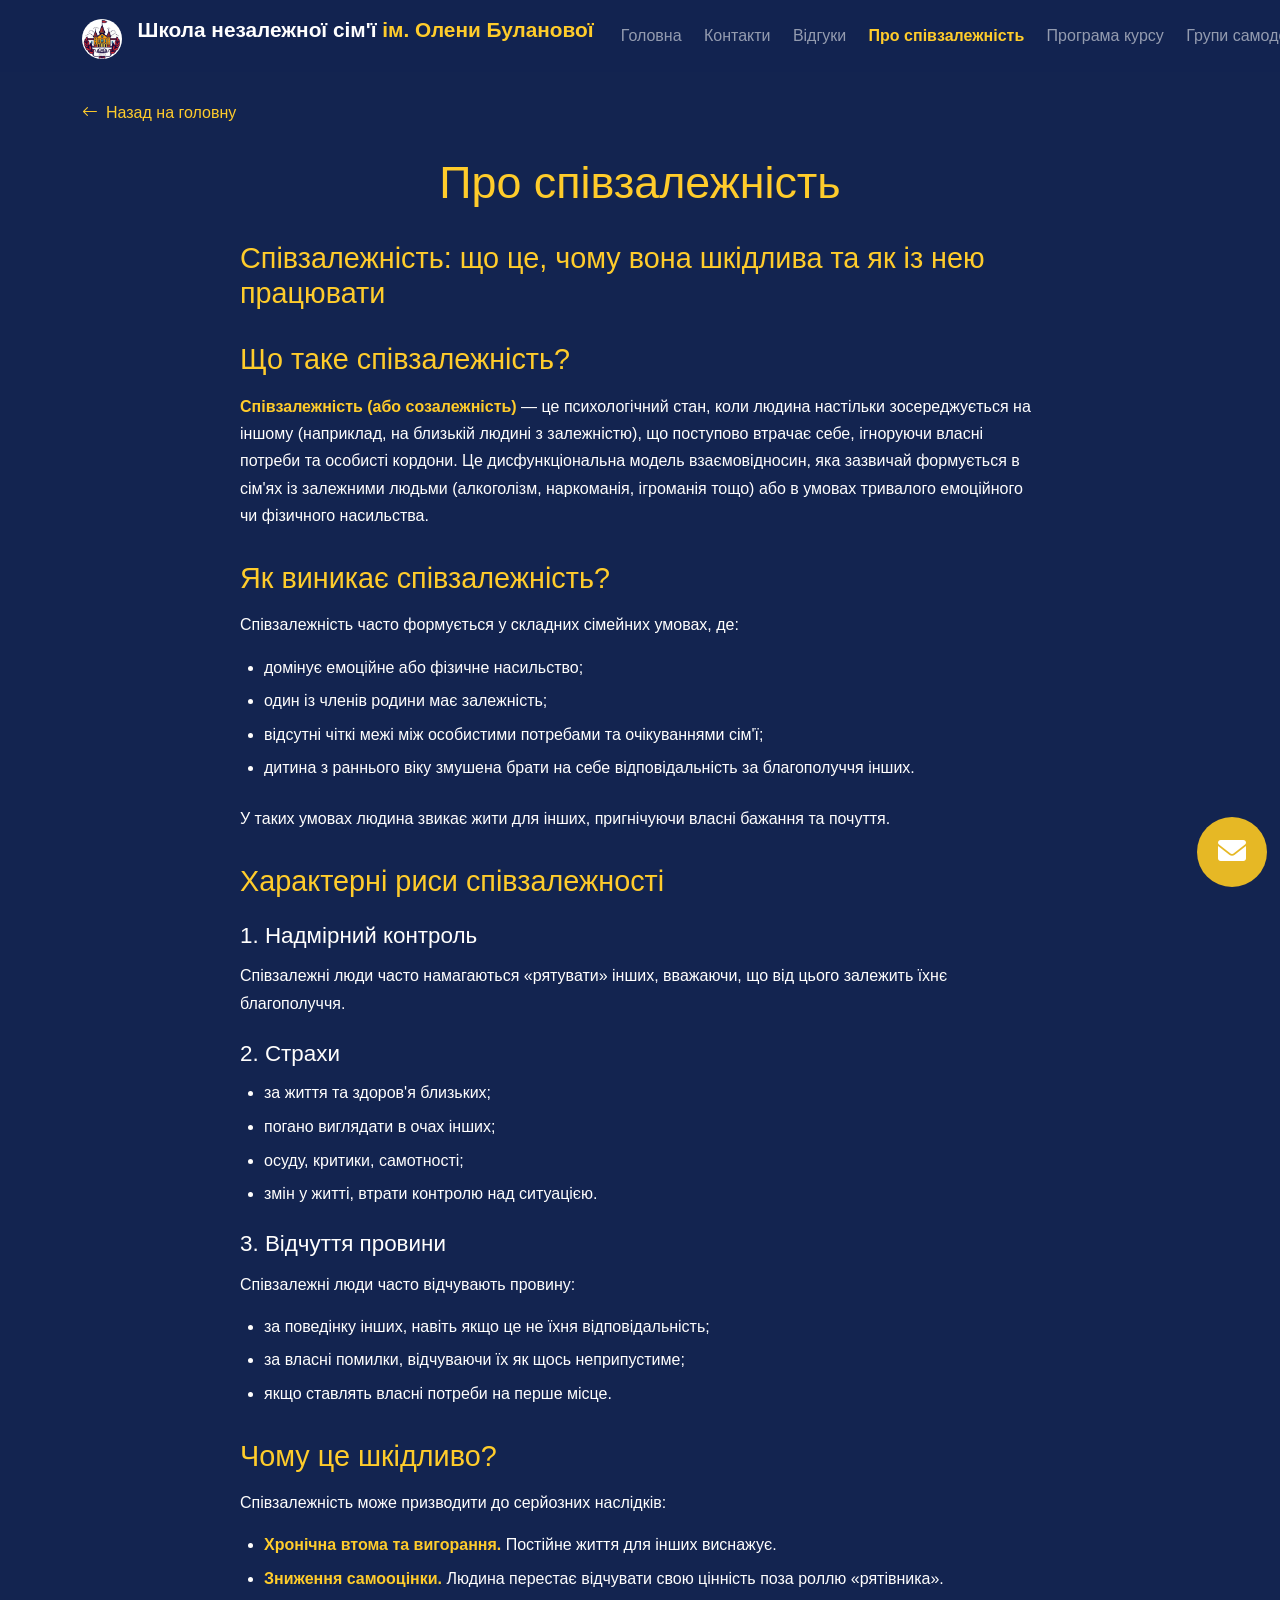
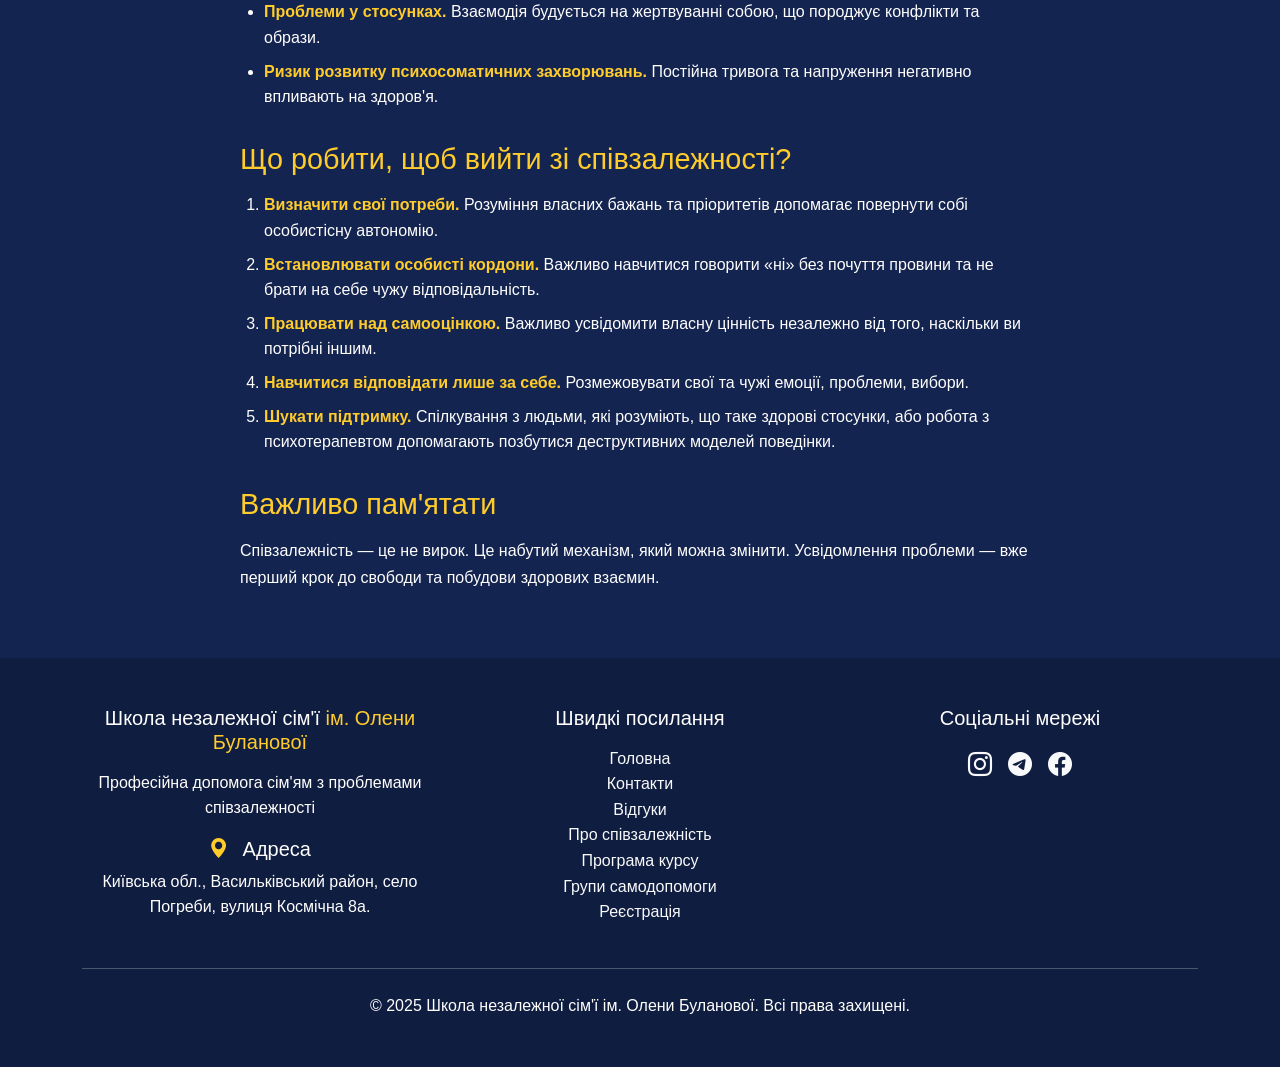
==== about.html @ ffacb773 "grups" ====
<!DOCTYPE html>
<html lang="uk">
<head>
    <meta charset="UTF-8">
    <meta name="viewport" content="width=device-width, initial-scale=1.0">
    <title>Про співзалежність | Школа незалежної сім'ї ім. Олени Буланової</title>
    <link href="https://cdn.jsdelivr.net/npm/bootstrap@5.3.0/dist/css/bootstrap.min.css" rel="stylesheet">
    <link rel="stylesheet" href="https://cdn.jsdelivr.net/npm/bootstrap-icons@1.10.0/font/bootstrap-icons.css">
    <link rel="stylesheet" href="css/stile.css">
    <link rel="stylesheet" href="https://cdnjs.cloudflare.com/ajax/libs/font-awesome/6.0.0/css/all.min.css">
            <!-- Иконки -->
<link rel="icon" href="icons/favicon.svg" type="image/svg+xml">
<link rel="icon" href="icons/favicon-16x16.png" type="image/png" sizes="16x16">
<link rel="icon" href="icons/favicon-32x32.png" type="image/png" sizes="32x32">
<link rel="icon" href="icons/favicon-48x48.png" type="image/png" sizes="48x48">
<link rel="apple-touch-icon" href="icons/apple-touch-icon.png" sizes="180x180">
<link rel="manifest" href="icons/site.webmanifest">
<!-- Meta Pixel Code -->
<script>
!function(f,b,e,v,n,t,s)
{if(f.fbq)return;n=f.fbq=function(){n.callMethod?
n.callMethod.apply(n,arguments):n.queue.push(arguments)};
if(!f._fbq)f._fbq=n;n.push=n;n.loaded=!0;n.version='2.0';
n.queue=[];t=b.createElement(e);t.async=!0;
t.src=v;s=b.getElementsByTagName(e)[0];
s.parentNode.insertBefore(t,s)}(window, document,'script',
'https://connect.facebook.net/en_US/fbevents.js');
fbq('init', '1282641980302588');
fbq('track', 'PageView');
</script>
<noscript><img height="1" width="1" style="display:none"
src="https://www.facebook.com/tr?id=1282641980302588&ev=PageView&noscript=1"
/></noscript>
<!-- End Meta Pixel Code -->
</head>
<body>
   
<!-- Навігаційна панель -->
<nav class="navbar navbar-expand-lg navbar-dark fixed-top">
    <div class="container">
        <a class="navbar-brand" href="index.html">
            <img src="img\logo.jpg" alt="Логотип" class="navbar-logo d-inline-block align-text-top">
            <span class="brand-text">Школа незалежної сім'ї <span class="accent-text d-none d-md-inline">ім. Олени Буланової</span></span>
        </a>
        <button class="navbar-toggler" type="button" data-bs-toggle="collapse" data-bs-target="#navbarNav">
            <span class="navbar-toggler-icon"></span>
        </button>
        <div class="collapse navbar-collapse" id="navbarNav">
            <ul class="navbar-nav ms-auto">
                <li class="nav-item">
                    <a class="nav-link" href="index.html">Головна</a>
                </li>
                <li class="nav-item">
                    <a class="nav-link" href="index.html#contacts">Контакти</a>
                </li>
                 <li class="nav-item">
                    <a class="nav-link" href="index.html#reviews">Відгуки</a>
                </li>
                <li class="nav-item">
                    <a class="nav-link active" href="about.html">Про співзалежність</a>
                </li>
                <li class="nav-item">
                    <a class="nav-link" href="prog.html">Програма курсу</a>
                </li>
                <li class="nav-item">
                    <a class="nav-link" href="grups.html">Групи самодопомоги</a>
                </li>
                <li class="nav-item ms-lg-3">
                    <a href="https://t.me/Bulanova_school_bot?start=kurs" class="btn btn-accent">Реєстрація</a>
                </li>
            </ul>
        </div>
    </div>
</nav>

    <!-- КНОПКА ЗВОНКа -->
<a href="https://t.me/Bulanova_school_bot?start=kurs" id="floatingCallBtn">
  <div class="position-fixed bottom-0 end-0 mb-5 me-5 animate-pulse2" style="z-index: 1000">
    <div class="vidualsatun">
      <div class="campakesad">
        <div class="vebusines"></div>
        <div class="nigkugas">
          <i class="fas fa-envelope"></i>
        </div>
        <div class="dsacin">Залишити заявку</div>
      </div>
    </div>
  </div>
</a>

    <!-- Секція з контентом -->
    <section class="content-section">
        <div class="container">
            <a href="index.html" class="back-link">
                <i class="bi bi-arrow-left me-2"></i> Назад на головну
            </a>
            
            <div class="content-container">
                <h1>Про співзалежність</h1>
                
                <h2>Співзалежність: що це, чому вона шкідлива та як із нею працювати</h2>
                
                <h2>Що таке співзалежність?</h2>
                <p><strong>Співзалежність (або созалежність)</strong> — це психологічний стан, коли людина настільки зосереджується на іншому (наприклад, на близькій людині з залежністю), що поступово втрачає себе, ігноруючи власні потреби та особисті кордони. Це дисфункціональна модель взаємовідносин, яка зазвичай формується в сім'ях із залежними людьми (алкоголізм, наркоманія, ігроманія тощо) або в умовах тривалого емоційного чи фізичного насильства.</p>
                
                <h2>Як виникає співзалежність?</h2>
                <p>Співзалежність часто формується у складних сімейних умовах, де:</p>
                <ul>
                    <li>домінує емоційне або фізичне насильство;</li>
                    <li>один із членів родини має залежність;</li>
                    <li>відсутні чіткі межі між особистими потребами та очікуваннями сім'ї;</li>
                    <li>дитина з раннього віку змушена брати на себе відповідальність за благополуччя інших.</li>
                </ul>
                <p>У таких умовах людина звикає жити для інших, пригнічуючи власні бажання та почуття.</p>
                
                <h2>Характерні риси співзалежності</h2>
                
                <h3>1. Надмірний контроль</h3>
                <p>Співзалежні люди часто намагаються «рятувати» інших, вважаючи, що від цього залежить їхнє благополуччя.</p>
                
                <h3>2. Страхи</h3>
                <ul>
                    <li>за життя та здоров'я близьких;</li>
                    <li>погано виглядати в очах інших;</li>
                    <li>осуду, критики, самотності;</li>
                    <li>змін у житті, втрати контролю над ситуацією.</li>
                </ul>
                
                <h3>3. Відчуття провини</h3>
                <p>Співзалежні люди часто відчувають провину:</p>
                <ul>
                    <li>за поведінку інших, навіть якщо це не їхня відповідальність;</li>
                    <li>за власні помилки, відчуваючи їх як щось неприпустиме;</li>
                    <li>якщо ставлять власні потреби на перше місце.</li>
                </ul>
                
                <h2>Чому це шкідливо?</h2>
                <p>Співзалежність може призводити до серйозних наслідків:</p>
                <ul>
                    <li><strong>Хронічна втома та вигорання.</strong> Постійне життя для інших виснажує.</li>
                    <li><strong>Зниження самооцінки.</strong> Людина перестає відчувати свою цінність поза роллю «рятівника».</li>
                    <li><strong>Проблеми у стосунках.</strong> Взаємодія будується на жертвуванні собою, що породжує конфлікти та образи.</li>
                    <li><strong>Ризик розвитку психосоматичних захворювань.</strong> Постійна тривога та напруження негативно впливають на здоров'я.</li>
                </ul>
                
                <h2>Що робити, щоб вийти зі співзалежності?</h2>
                <ol>
                    <li><strong>Визначити свої потреби.</strong> Розуміння власних бажань та пріоритетів допомагає повернути собі особистісну автономію.</li>
                    <li><strong>Встановлювати особисті кордони.</strong> Важливо навчитися говорити «ні» без почуття провини та не брати на себе чужу відповідальність.</li>
                    <li><strong>Працювати над самооцінкою.</strong> Важливо усвідомити власну цінність незалежно від того, наскільки ви потрібні іншим.</li>
                    <li><strong>Навчитися відповідати лише за себе.</strong> Розмежовувати свої та чужі емоції, проблеми, вибори.</li>
                    <li><strong>Шукати підтримку.</strong> Спілкування з людьми, які розуміють, що таке здорові стосунки, або робота з психотерапевтом допомагають позбутися деструктивних моделей поведінки.</li>
                </ol>
                
                <h2>Важливо пам'ятати</h2>
                <p>Співзалежність — це не вирок. Це набутий механізм, який можна змінити. Усвідомлення проблеми — вже перший крок до свободи та побудови здорових взаємин.</p>
            </div>
        </div>
    </section>

 <!-- Футер -->
    <footer class="text-center py-5" id="contacts">
        <div class="container">
            <div class="row">
                <div class="col-md-4 mb-3 mb-md-0">
                    <h5 class="mb-3">Школа незалежної сім'ї <span class="accent-text">ім. Олени Буланової</span></h5>
                    <p>Професійна допомога сім'ям з проблемами співзалежності</p>
                    <div class="mb-4">
                        <h5><i class="bi bi-geo-alt-fill accent-text me-2"></i> Адреса</h5>
                        <p>Київська обл., Васильківський район, село Погреби, вулиця Космічна 8а.</p>
                    </div>
                </div>
                <div class="col-md-4 mb-3 mb-md-0">
                    <h5 class="mb-3">Швидкі посилання</h5>
                    <ul class="list-unstyled">
                        <li><a href="#home" class="text-decoration-none text-light">Головна</a></li>
                        <li><a href="#contacts" class="text-decoration-none text-light">Контакти</a></li>
                        <li><a href="index.html#reviews" class="text-decoration-none text-light">Відгуки</a></li>
                        <li><a href="about.html" class="text-decoration-none text-light">Про співзалежність</a></li>
                        <li><a href="prog.html" class="text-decoration-none text-light">Програма курсу</a></li>
                        <li><a href="grups.html" class="text-decoration-none text-light">Групи самодопомоги</a></li>
                        <li><a href="https://t.me/Bulanova_school_bot?start=kurs" class="text-decoration-none text-light">Реєстрація</a></li>
                    </ul>
                </div>
                <div class="col-md-4">
                    <h5 class="mb-3">Соціальні мережі</h5>
                    <div class="d-flex justify-content-center gap-3">
                        <a href="https://www.instagram.com/djerelo.help" class="text-light"><i class="bi bi-instagram fs-4"></i></a>
                        <a href="https://t.me/ninarkotikam_bot" class="text-light"><i class="bi bi-telegram fs-4"></i></a>
                        <a href="https://www.facebook.com/ninarcotikam" class="text-light"><i class="bi bi-facebook fs-4"></i></a>
                    </div>
                </div>
            </div>
            <hr class="my-4">
            <p class="mb-0">&copy; 2025 Школа незалежної сім'ї ім. Олени Буланової. Всі права захищені.</p>
        </div>
    </footer>

    <script src="https://cdn.jsdelivr.net/npm/bootstrap@5.3.0/dist/js/bootstrap.bundle.min.js"></script>
    <script src="js/script.js"></script>
</body>
</html>
---- css/stile.css ----
:root {
    --bg-color: #132450;
    --text-color: #fffefd;
    --accent-color: #ffcc2b;
}

body {
    font-family: 'Segoe UI', Tahoma, Geneva, Verdana, sans-serif;
    background-color: var(--bg-color);
    color: var(--text-color);
    line-height: 1.6;
}

.btn-accent {
    background-color: var(--accent-color);
    color: var(--bg-color);
    font-weight: 600;
    border: none;
    padding: 10px 25px;
}

.btn-accent:hover {
    background-color: #e6b825;
    color: var(--bg-color);
}

.accent-text {
    color: var(--accent-color);
}

.hero-section {
    padding: 100px 0;
    background-color: var(--bg-color);
}

.contact-form {
    background-color: rgba(255, 255, 255, 0.1);
    padding: 30px;
    border-radius: 10px;
}

.form-control {
    background-color: rgba(255, 255, 255, 0.1);
    border: 1px solid rgba(255, 255, 255, 0.2);
    color: var(--text-color);
}

.form-control:focus {
    background-color: rgba(255, 255, 255, 0.2);
    color: var(--text-color);
    border-color: var(--accent-color);
    box-shadow: 0 0 0 0.25rem rgba(255, 204, 43, 0.25);
}

footer {
    background-color: rgba(0, 0, 0, 0.2);
    padding: 30px 0;
}

.specialist-img {
    width: 200px;
    height: 200px;
    object-fit: cover;
    border-radius: 50%;
    margin-bottom: 20px;
}

.testimonial-carousel {
    padding: 40px 0;
}

.carousel-item {
    padding: 20px;
}

.testimonial-card {
    background-color: rgba(255, 255, 255, 0.1);
    border-radius: 10px;
    padding: 30px;
    height: 100%;
}

@media (max-width: 768px) {
    .hero-section {
        padding: 60px 0;
    }
    
    .display-4 {
        font-size: 2.5rem;
    }
}

/* Сведение стилей */

.back-link {
    color: var(--accent-color);
    text-decoration: none;
    display: inline-flex;
    align-items: center;
    margin-bottom: 30px;
}

.back-link:hover {
    color: #e6b825;
}

.registration-hero {
    min-height: 100vh;
    display: flex;
    align-items: center;
    padding: 100px 0 50px;
}

.form-container {
    max-width: 600px;
    margin: 0 auto;
}

.content-container {
    max-width: 800px;
    margin: 0 auto;
}

.content-section,.content-section-p
 {
    padding: 100px 0 50px;
    min-height: 100vh;
}

@media (max-width: 768px) {
    .content-section, .content-section-p
    {
        padding: 80px 0 30px;
    }

        .content-section h1 {
        font-size: 2rem;
    }
    .module-header {
        flex-direction: column;
        align-items: flex-start;
    }
    
    .circle-number {
        margin-bottom: 10px;
    }
    
    .module-title {
        font-size: 1.4rem;
    }

}

.content-section-p p {
    margin-bottom: 1.2rem;
    line-height: 1.7;
    text-align: justify;
}

.content-section-p ul {
    margin-bottom: 1.5rem;
    padding-left: 1.5rem;
}

.content-section-p li {
    margin-bottom: 0.7rem;
    line-height: 1.6;
}

.content-section-p strong {
    color: var(--accent-color);
}

.content-section-p h1 {
    font-size: 2.5rem;
    margin-bottom: 2rem;
    color: var(--accent-color);
    text-align: center;
}

.module-header {
    display: flex;
    align-items: center;
    margin: 2.5rem 0 1rem;
    padding-bottom: 0.5rem;
    border-bottom: 2px solid var(--accent-color);
}

.circle-number {
    display: inline-flex;
    align-items: center;
    justify-content: center;
    width: 50px;
    height: 50px;
    background-color: var(--accent-color);
    color: var(--bg-color);
    border-radius: 50%;
    font-weight: bold;
    font-size: 1.5rem;
    margin-right: 15px;
    flex-shrink: 0;
}

.module-title {
    font-size: 1.6rem;
    margin: 0;
    color: var(--accent-color);
}

.highlight-box {
    background-color: rgba(255, 255, 255, 0.1);
    border-left: 4px solid var(--accent-color);
    padding: 1.5rem;
    border-radius: 0 8px 8px 0;
    margin: 1.5rem 0;
}

.content-section h1 {
    font-size: 2.8rem;
    margin-bottom: 1.5rem;
    color: var(--accent-color);
    text-align: center;
}

.content-section h2 {
    font-size: 1.8rem;
    margin: 2rem 0 1rem;
    color: var(--accent-color);
}

.content-section h3 {
    font-size: 1.4rem;
    margin: 1.5rem 0 0.8rem;
}

.content-section p {
    margin-bottom: 1rem;
    line-height: 1.7;
}

.content-section ul, .content-section ol {
    margin-bottom: 1.5rem;
    padding-left: 1.5rem;
}

.content-section li {
    margin-bottom: 0.5rem;
    line-height: 1.6;
}

.content-section strong {
    color: var(--accent-color);
}

@media (max-width: 768px) {
    .content-section h2 {
        font-size: 1.5rem;
    }
}
/* Nav */
.navbar-nav {
    align-items: center;
}

@media (min-width: 1200px) {
    .navbar-nav .nav-link {
        padding-left: 0.7rem !important;
        padding-right: 0.7rem !important;
        white-space: nowrap;
    }
}
.brand-text {
    font-size: 1.3rem;
    font-weight: 600;
}
.navbar-logo {
    width: 40px;
    height: 40px;
    object-fit: cover;
    margin-right: 10px;
    border-radius: 50%;
}

/* Для мобильных устройств */
@media (max-width: 768px) {
    .navbar-brand {
        max-width: 70%;
    }
    
    .brand-text {
        font-size: 1.3rem;
        font-weight: 600;
    }
    
    .navbar-logo {
        width: 35px;
        height: 35px;
        margin-right: 8px;
    }
}

/* Для очень маленьких экранов */
@media (max-width: 576px) {
    .navbar-brand {
        max-width: 60%;
    }
}

.navbar {
    background-color: rgba(19, 36, 80, 0.9);
}

.navbar .nav-link.active {
    color: var(--accent-color) !important;
    font-weight: 600;
}
/* Кнопка звонка - заявки */
.vidualsatun {
  position: absolute;
  top: 50%;
  left: 50%;
  transform: translate(-50%, -50%);
  animation: animate_pulse2 2s infinite; 
  border-radius: 100px;
}

.campakesad, .vebusines, .nigkugas {
  position: absolute;
  width: 70px;
  height: 70px;
  color: #fff;
  text-align: center;
  border-radius: 50%;
}
.vebusines {
  cursor: pointer;
  z-index: 1;
  overflow: hidden;
}
.campakesad {
  background: #e6b825;
  position: relative;
  transition: .5s;
}
.nigkugas {
  font-size: 28px;
  line-height: 70px;
  animation: phone .9s ease-in-out infinite;
}
.dsacin {
  position: absolute;
  opacity: 0;
  text-transform: uppercase;
  font-weight: 500;
  top: 18px;
  font-size: 12px;
  transform: scaleX(-1);
  transition: .5s ease-in-out;
}
.nigkugas i {
  transition: .5s ease-in-out;
}
.campakesad:hover {
  background: #e6b825;
}
.campakesad:hover i {
  transition: .5s ease-in-out;
  transform: scale(0);
}
.campakesad:hover .dsacin {
  transform: scaleX(1);
  transition: .5s ease-in-out;
  opacity: 1;
}

.campakesad:hover::before,
.campakesad:hover::after {
  content: '';
  position: absolute;
  border: 1px solid #e6b825;
  left: -20px;
  right: -20px;
  top: -20px;
  bottom: -20px;
  border-radius: 50%;
  animation: pulse 1.8s linear infinite;
  opacity: 0;
}
.campakesad:hover::after {
  animation-delay: .5s;
 
}

@keyframes phone {
  0%, 100% {
  transform: rotate(-20deg);
  }
  50% {
  transform: rotate(21deg);
  }
}
@keyframes pulse {
  0% {
  transform: scale(0.5);
  opacity: 0;
  }
  50% {
  opacity: 1;
  }
  100% {
  transform: scale(1.2);
  opacity: 0;
  }
  
}

@keyframes animate_pulse2 {
  0% {
    box-shadow: 0 0 0 0 rgba(230, 184, 37, 0.67); /* было rgba(0, 189, 31, 0.67) */
  }
  70% {
    box-shadow: 0 0 0 20px rgba(230, 184, 37, 0.27); /* было rgba(0, 189, 31, 0.27) */
  }
  100% {
    box-shadow: 0 0 0 0 rgba(230, 184, 37, 0.17); /* было rgba(0, 189, 31, 0.17) */
  }
}
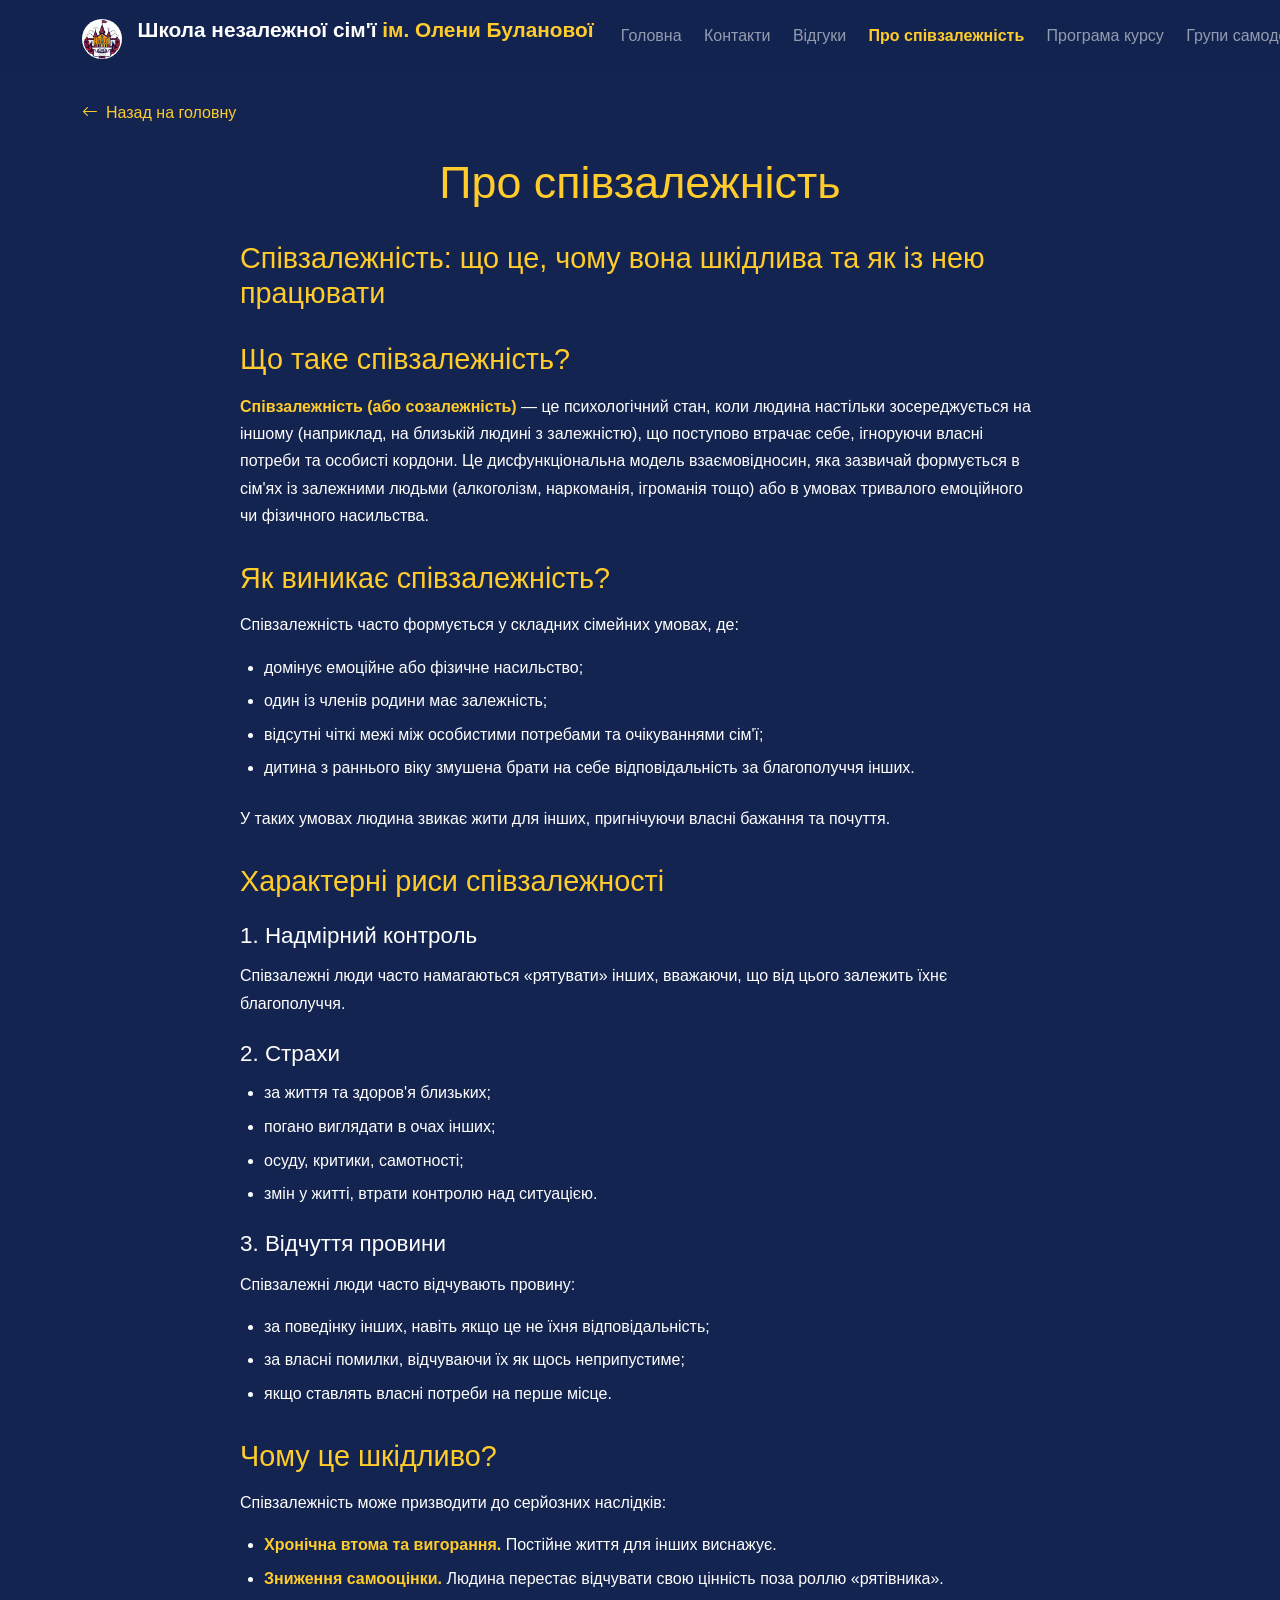
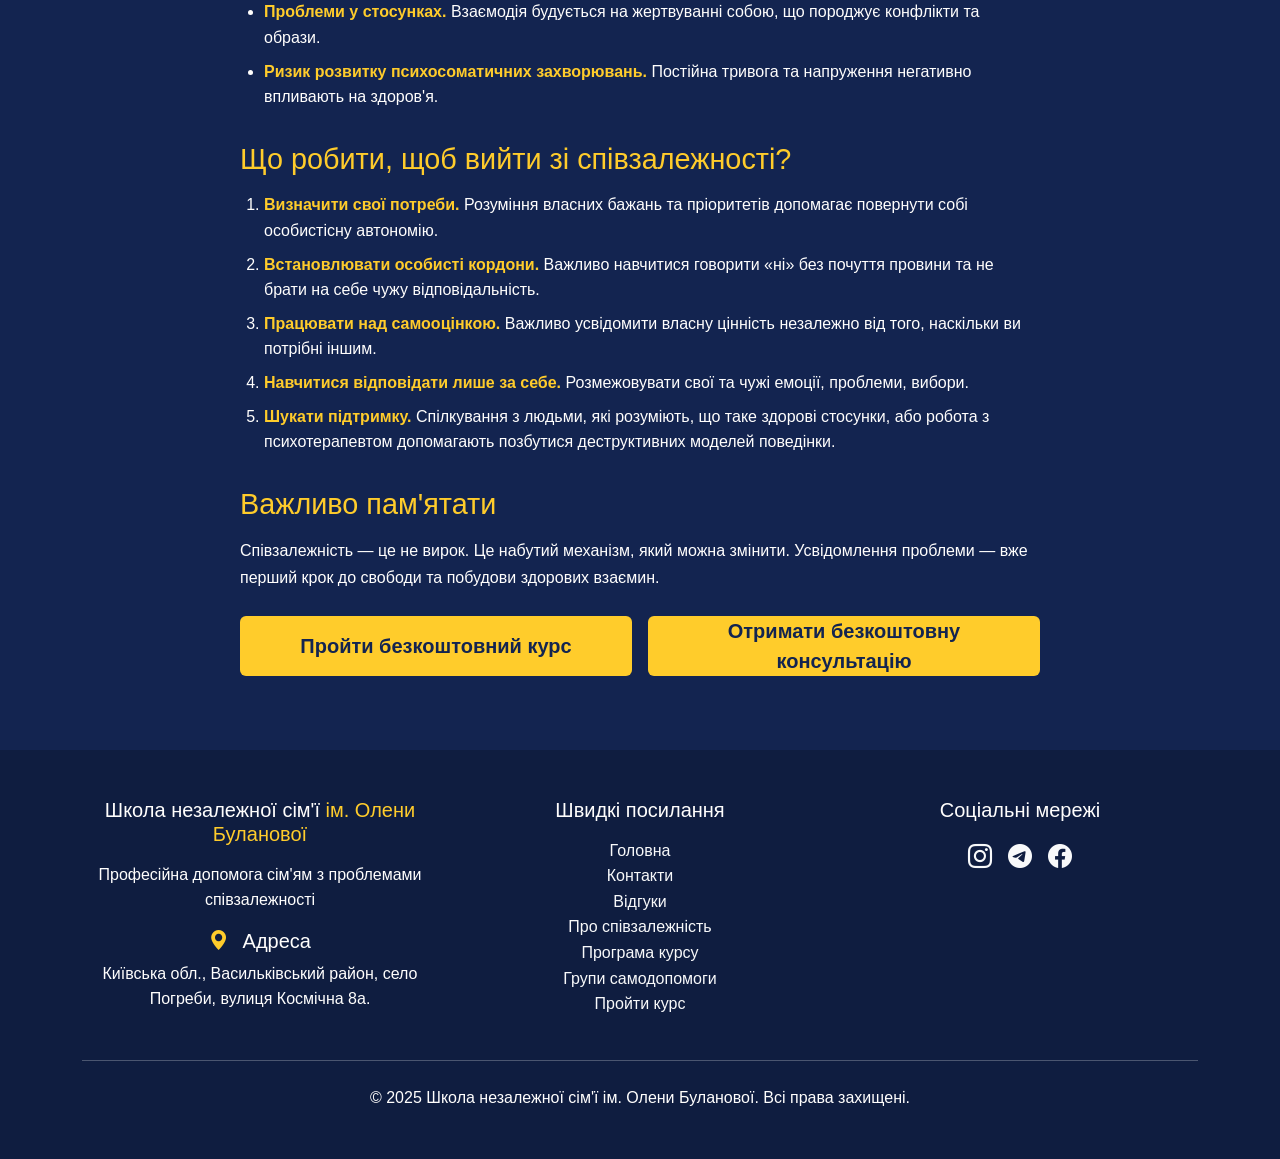
==== commit 0a617ce9: "newV" ====
--- a/about.html
+++ b/about.html
@@ -74,7 +74,7 @@
 </nav>
 
     <!-- КНОПКА ЗВОНКа -->
-<a href="https://t.me/Bulanova_school_bot?start=kurs" id="floatingCallBtn">
+<!-- <a href="https://t.me/Bulanova_school_bot?start=kurs" id="floatingCallBtn">
   <div class="position-fixed bottom-0 end-0 mb-5 me-5 animate-pulse2" style="z-index: 1000">
     <div class="vidualsatun">
       <div class="campakesad">
@@ -86,7 +86,7 @@
       </div>
     </div>
   </div>
-</a>
+</a> -->
 
     <!-- Секція з контентом -->
     <section class="content-section">
@@ -154,7 +154,11 @@
                 
                 <h2>Важливо пам'ятати</h2>
                 <p>Співзалежність — це не вирок. Це набутий механізм, який можна змінити. Усвідомлення проблеми — вже перший крок до свободи та побудови здорових взаємин.</p>
+            <div class="button-grid my-4">
+                <a href="https://t.me/Bulanova_school_bot?start=kurs" class="btn btn-accent px-4 py-2 fs-5 fw-bold cta-button">Пройти безкоштовний курс</a>
+                <a href="https://t.me/Bulanova_school_bot?start=consult" class="btn btn-accent px-4 py-2 fs-5 fw-bold cta-button">Отримати безкоштовну консультацію</a>
             </div>
+</div>
         </div>
     </section>
 
@@ -179,7 +183,7 @@
                         <li><a href="about.html" class="text-decoration-none text-light">Про співзалежність</a></li>
                         <li><a href="prog.html" class="text-decoration-none text-light">Програма курсу</a></li>
                         <li><a href="grups.html" class="text-decoration-none text-light">Групи самодопомоги</a></li>
-                        <li><a href="https://t.me/Bulanova_school_bot?start=kurs" class="text-decoration-none text-light">Реєстрація</a></li>
+                        <li><a href="https://t.me/Bulanova_school_bot?start=kurs" class="text-decoration-none text-light">Пройти курс</a></li>
                     </ul>
                 </div>
                 <div class="col-md-4">
@@ -195,7 +199,13 @@
             <p class="mb-0">&copy; 2025 Школа незалежної сім'ї ім. Олени Буланової. Всі права захищені.</p>
         </div>
     </footer>
-
+<script type="text/javascript">
+  (function(d, w, s) {
+	var widgetHash = '581gt6c4qd8f6jowkvzn', gcw = d.createElement(s); gcw.type = 'text/javascript'; gcw.async = true;
+	gcw.src = '//widgets.binotel.com/getcall/widgets/'+ widgetHash +'.js';
+	var sn = d.getElementsByTagName(s)[0]; sn.parentNode.insertBefore(gcw, sn);
+  })(document, window, 'script');
+</script> 
     <script src="https://cdn.jsdelivr.net/npm/bootstrap@5.3.0/dist/js/bootstrap.bundle.min.js"></script>
     <script src="js/script.js"></script>
 </body>
--- a/css/stile.css
+++ b/css/stile.css
@@ -30,6 +30,7 @@
 
 .hero-section {
     padding: 100px 0;
+    margin-top: 20px;
     background-color: var(--bg-color);
 }
 
@@ -280,7 +281,9 @@
     margin-right: 10px;
     border-radius: 50%;
 }
-
+.navbar-brand {
+    gap: 10px; /* Расстояние между картинкой и текстом */
+}
 /* Для мобильных устройств */
 @media (max-width: 768px) {
     .navbar-brand {
@@ -424,4 +427,74 @@
   100% {
     box-shadow: 0 0 0 0 rgba(230, 184, 37, 0.17); /* было rgba(0, 189, 31, 0.17) */
   }
+}
+
+.cta-button {
+    animation: gentlePulse 2.5s infinite;
+    transition: transform 0.2s, background-color 0.2s;
+    -webkit-tap-highlight-color: rgba(255, 204, 43, 0.3);
+    position: relative;
+    overflow: hidden;
+}
+
+.cta-button:active {
+    transform: scale(0.95);
+    background-color: #e6b825;
+}
+
+/* Более мягкая пульсация, не раздражает глаза */
+@keyframes gentlePulse {
+    0% {
+        box-shadow: 0 0 0 0 rgba(255, 204, 43, 0.4);
+    }
+    50% {
+        box-shadow: 0 0 0 10px rgba(255, 204, 43, 0);
+    }
+    100% {
+        box-shadow: 0 0 0 0 rgba(255, 204, 43, 0);
+    }
+}
+
+/* Для десктопов добавим hover */
+@media (hover: hover) {
+    .cta-button:hover {
+        transform: translateY(-2px);
+        box-shadow: 0 5px 15px rgba(255, 204, 43, 0.3);
+    }
+}
+.button-grid {
+    display: grid;
+    grid-template-columns: 1fr 1fr;
+    gap: 1rem;
+    width: 100%;
+}
+
+.button-grid .btn {
+    width: 100%;
+    display: flex;
+    align-items: center;
+    justify-content: center;
+    text-align: center;
+    white-space: normal;
+    word-wrap: break-word;
+    padding: 0.75rem 1rem;
+}
+
+/* Десктоп - обе в одну строку */
+@media (min-width: 769px) {
+    .button-grid .btn {
+        height: 60px; /* Одинаковая высота для обеих */
+    }
+}
+
+/* Мобильные */
+@media (max-width: 768px) {
+    .button-grid {
+        grid-template-columns: 1fr;
+    }
+    
+    .button-grid .btn {
+        height: 90px; /* Обе кнопки одинаковой высоты */
+        /* Первая (1 строка) и вторая (2 строки) будут центрированы автоматически */
+    }
 }
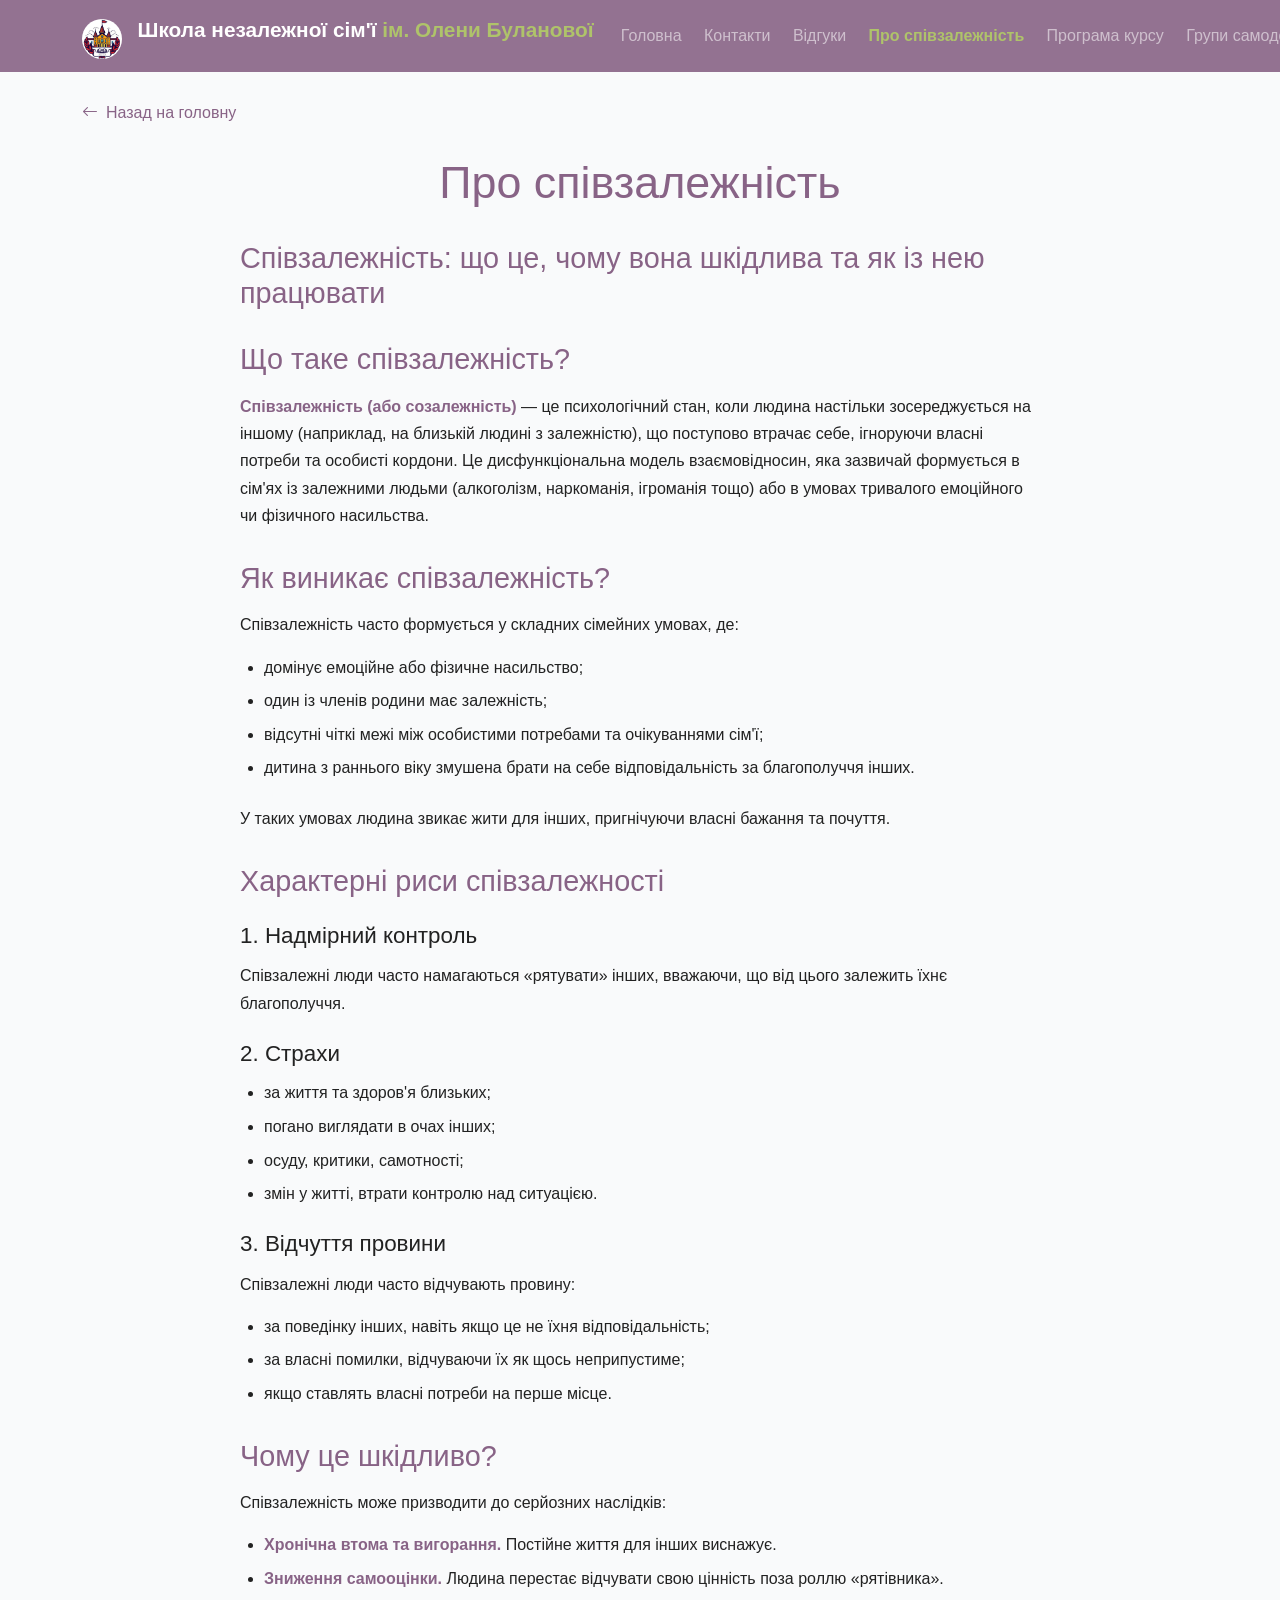
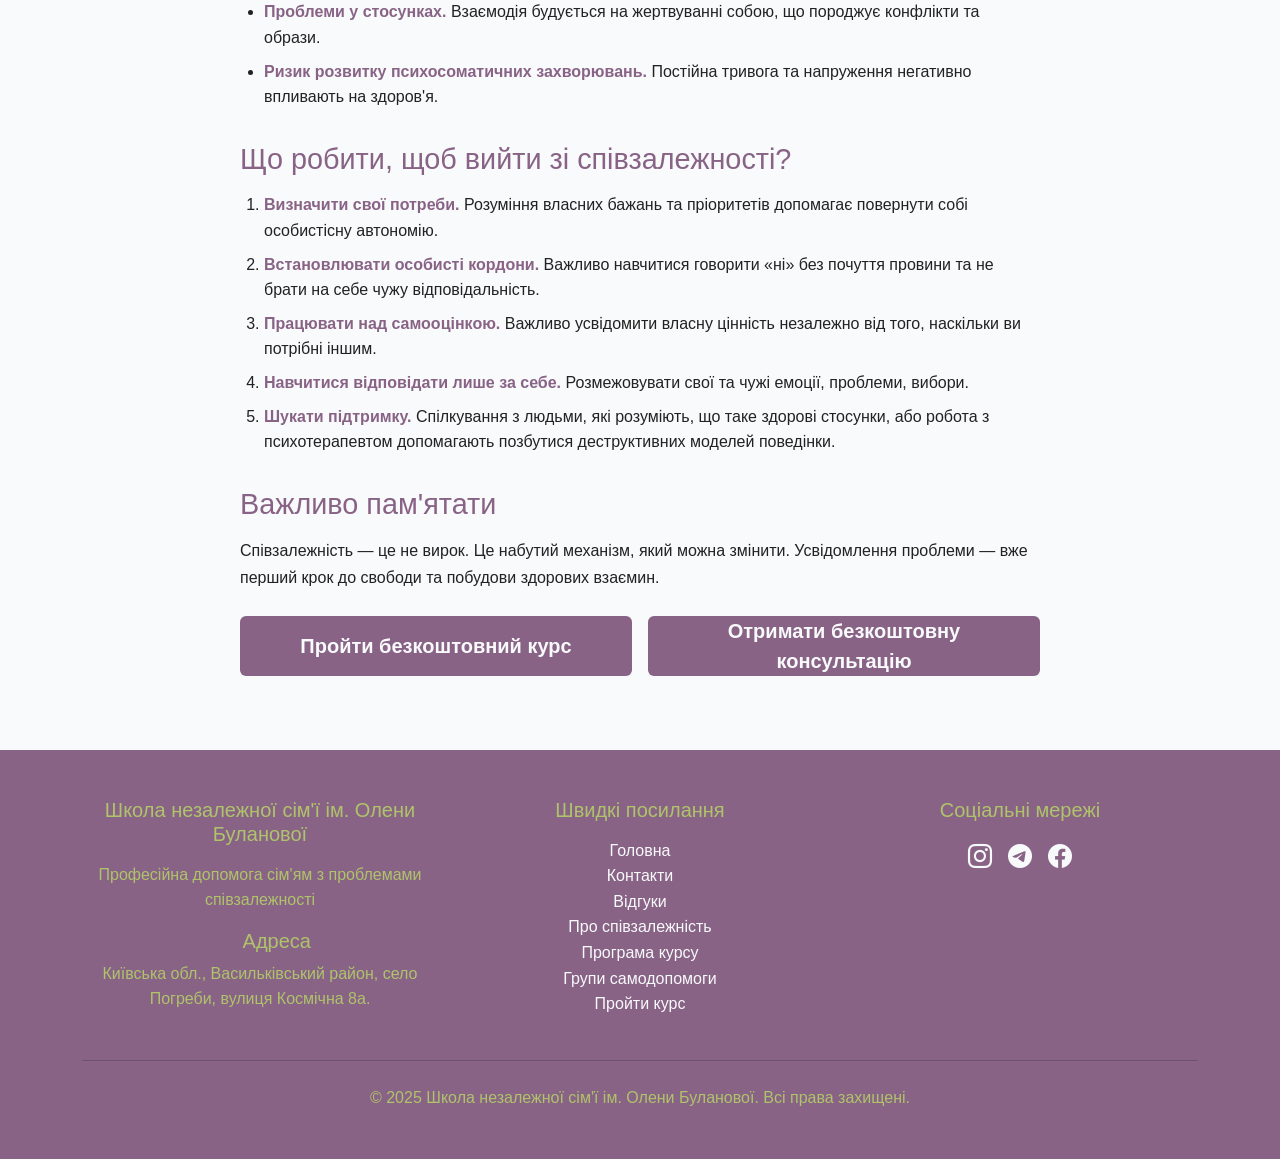
==== commit 3e25e222: "new-color" ====
--- a/about.html
+++ b/about.html
@@ -8,6 +8,15 @@
     <link rel="stylesheet" href="https://cdn.jsdelivr.net/npm/bootstrap-icons@1.10.0/font/bootstrap-icons.css">
     <link rel="stylesheet" href="css/stile.css">
     <link rel="stylesheet" href="https://cdnjs.cloudflare.com/ajax/libs/font-awesome/6.0.0/css/all.min.css">
+    <!-- Google tag (gtag.js) -->
+<script async src="https://www.googletagmanager.com/gtag/js?id=AW-830468260"></script>
+<script>
+  window.dataLayer = window.dataLayer || [];
+  function gtag(){dataLayer.push(arguments);}
+  gtag('js', new Date());
+
+  gtag('config', 'AW-830468260');
+</script>
             <!-- Иконки -->
 <link rel="icon" href="icons/favicon.svg" type="image/svg+xml">
 <link rel="icon" href="icons/favicon-16x16.png" type="image/png" sizes="16x16">
@@ -40,7 +49,7 @@
     <div class="container">
         <a class="navbar-brand" href="index.html">
             <img src="img\logo.jpg" alt="Логотип" class="navbar-logo d-inline-block align-text-top">
-            <span class="brand-text">Школа незалежної сім'ї <span class="accent-text d-none d-md-inline">ім. Олени Буланової</span></span>
+            <span class="brand-text">Школа незалежної сім'ї <span class="accent-text2 d-none d-md-inline">ім. Олени Буланової</span></span>
         </a>
         <button class="navbar-toggler" type="button" data-bs-toggle="collapse" data-bs-target="#navbarNav">
             <span class="navbar-toggler-icon"></span>
@@ -66,7 +75,7 @@
                     <a class="nav-link" href="grups.html">Групи самодопомоги</a>
                 </li>
                 <li class="nav-item ms-lg-3">
-                    <a href="https://t.me/Bulanova_school_bot?start=kurs" class="btn btn-accent">Реєстрація</a>
+                    <a href="https://t.me/Bulanova_school_bot?start=kurs" class="btn btn-accent2">Реєстрація</a>
                 </li>
             </ul>
         </div>
@@ -166,15 +175,15 @@
     <footer class="text-center py-5" id="contacts">
         <div class="container">
             <div class="row">
-                <div class="col-md-4 mb-3 mb-md-0">
-                    <h5 class="mb-3">Школа незалежної сім'ї <span class="accent-text">ім. Олени Буланової</span></h5>
+                <div class="col-md-4 mb-3 mb-md-0 accent-text2">
+                    <h5 class="mb-3">Школа незалежної сім'ї <span class="accent-text2">ім. Олени Буланової</span></h5>
                     <p>Професійна допомога сім'ям з проблемами співзалежності</p>
                     <div class="mb-4">
                         <h5><i class="bi bi-geo-alt-fill accent-text me-2"></i> Адреса</h5>
                         <p>Київська обл., Васильківський район, село Погреби, вулиця Космічна 8а.</p>
                     </div>
                 </div>
-                <div class="col-md-4 mb-3 mb-md-0">
+                <div class="col-md-4 mb-3 mb-md-0 accent-text2">
                     <h5 class="mb-3">Швидкі посилання</h5>
                     <ul class="list-unstyled">
                         <li><a href="#home" class="text-decoration-none text-light">Головна</a></li>
@@ -187,7 +196,7 @@
                     </ul>
                 </div>
                 <div class="col-md-4">
-                    <h5 class="mb-3">Соціальні мережі</h5>
+                    <h5 class="mb-3 accent-text2">Соціальні мережі</h5>
                     <div class="d-flex justify-content-center gap-3">
                         <a href="https://www.instagram.com/djerelo.help" class="text-light"><i class="bi bi-instagram fs-4"></i></a>
                         <a href="https://t.me/ninarkotikam_bot" class="text-light"><i class="bi bi-telegram fs-4"></i></a>
@@ -196,7 +205,7 @@
                 </div>
             </div>
             <hr class="my-4">
-            <p class="mb-0">&copy; 2025 Школа незалежної сім'ї ім. Олени Буланової. Всі права захищені.</p>
+            <p class="mb-0 accent-text2">&copy; 2025 Школа незалежної сім'ї ім. Олени Буланової. Всі права захищені.</p>
         </div>
     </footer>
 <script type="text/javascript">
--- a/css/stile.css
+++ b/css/stile.css
@@ -1,7 +1,8 @@
 :root {
-    --bg-color: #132450;
-    --text-color: #fffefd;
-    --accent-color: #ffcc2b;
+    --bg-color: #F9FAFB;
+    --text-color: #222222;
+    --accent-color: #886386;
+    --accent-color2: #AFC36A;
 }
 
 body {
@@ -18,14 +19,27 @@
     border: none;
     padding: 10px 25px;
 }
-
+.btn-accent2 {
+    background-color: #AFC36A;
+    color: var(--bg-color);
+    font-weight: 600;
+    border: none;
+    padding: 10px 25px;
+}
+.btn-accent2:hover {
+    background-color: #AFC36A;
+    color: var(--bg-color);
+}
 .btn-accent:hover {
-    background-color: #e6b825;
+    background-color: #AFC36A;
     color: var(--bg-color);
 }
 
 .accent-text {
     color: var(--accent-color);
+}
+.accent-text2 {
+    color: var(--accent-color2);
 }
 
 .hero-section {
@@ -54,7 +68,7 @@
 }
 
 footer {
-    background-color: rgba(0, 0, 0, 0.2);
+    background-color: var(--accent-color);
     padding: 30px 0;
 }
 
@@ -64,6 +78,7 @@
     object-fit: cover;
     border-radius: 50%;
     margin-bottom: 20px;
+    border: 4px solid var(--accent-color);
 }
 
 .testimonial-carousel {
@@ -102,7 +117,7 @@
 }
 
 .back-link:hover {
-    color: #e6b825;
+    color: #AFC36A;
 }
 
 .registration-hero {
@@ -310,11 +325,11 @@
 }
 
 .navbar {
-    background-color: rgba(19, 36, 80, 0.9);
+    background-color: rgba(136, 99, 134, 0.9);
 }
 
 .navbar .nav-link.active {
-    color: var(--accent-color) !important;
+    color: var(--accent-color2) !important;
     font-weight: 600;
 }
 /* Кнопка звонка - заявки */
@@ -341,7 +356,7 @@
   overflow: hidden;
 }
 .campakesad {
-  background: #e6b825;
+  background: #AFC36A;
   position: relative;
   transition: .5s;
 }
@@ -364,7 +379,7 @@
   transition: .5s ease-in-out;
 }
 .campakesad:hover {
-  background: #e6b825;
+  background: #AFC36A;
 }
 .campakesad:hover i {
   transition: .5s ease-in-out;
@@ -380,7 +395,7 @@
 .campakesad:hover::after {
   content: '';
   position: absolute;
-  border: 1px solid #e6b825;
+  border: 1px solid #AFC36A;
   left: -20px;
   right: -20px;
   top: -20px;
@@ -432,26 +447,26 @@
 .cta-button {
     animation: gentlePulse 2.5s infinite;
     transition: transform 0.2s, background-color 0.2s;
-    -webkit-tap-highlight-color: rgba(255, 204, 43, 0.3);
+    -webkit-tap-highlight-color: rgba(136, 99, 134, 0.3);
     position: relative;
     overflow: hidden;
 }
 
 .cta-button:active {
     transform: scale(0.95);
-    background-color: #e6b825;
+    background-color: #AFC36A;
 }
 
 /* Более мягкая пульсация, не раздражает глаза */
 @keyframes gentlePulse {
     0% {
-        box-shadow: 0 0 0 0 rgba(255, 204, 43, 0.4);
+        box-shadow: 0 0 0 0 rgba(136, 99, 134, 0.4);
     }
     50% {
-        box-shadow: 0 0 0 10px rgba(255, 204, 43, 0);
+        box-shadow: 0 0 0 10px rgba(136, 99, 134, 0);
     }
     100% {
-        box-shadow: 0 0 0 0 rgba(255, 204, 43, 0);
+        box-shadow: 0 0 0 0 rgba(136, 99, 134, 0);
     }
 }
 
@@ -459,7 +474,7 @@
 @media (hover: hover) {
     .cta-button:hover {
         transform: translateY(-2px);
-        box-shadow: 0 5px 15px rgba(255, 204, 43, 0.3);
+        box-shadow: 0 5px 15px rgba(136, 99, 134, 0.3);
     }
 }
 .button-grid {
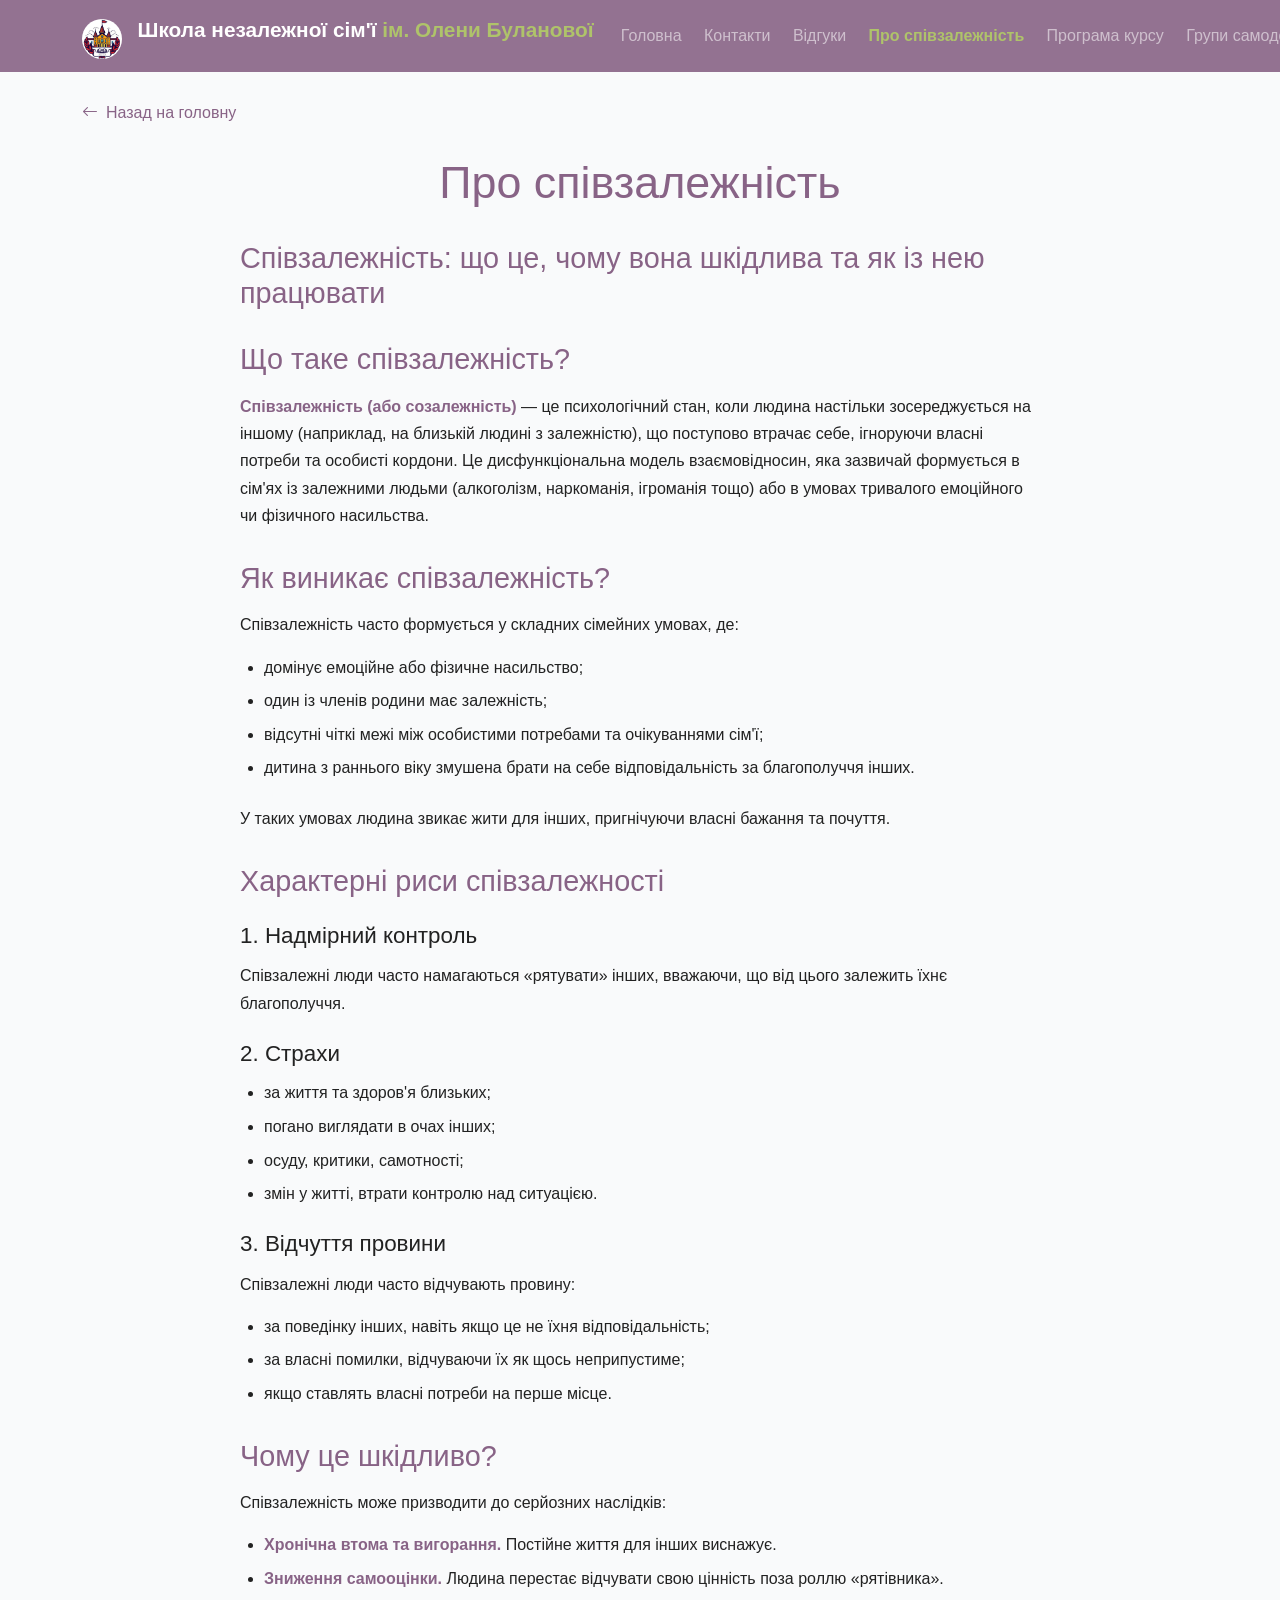
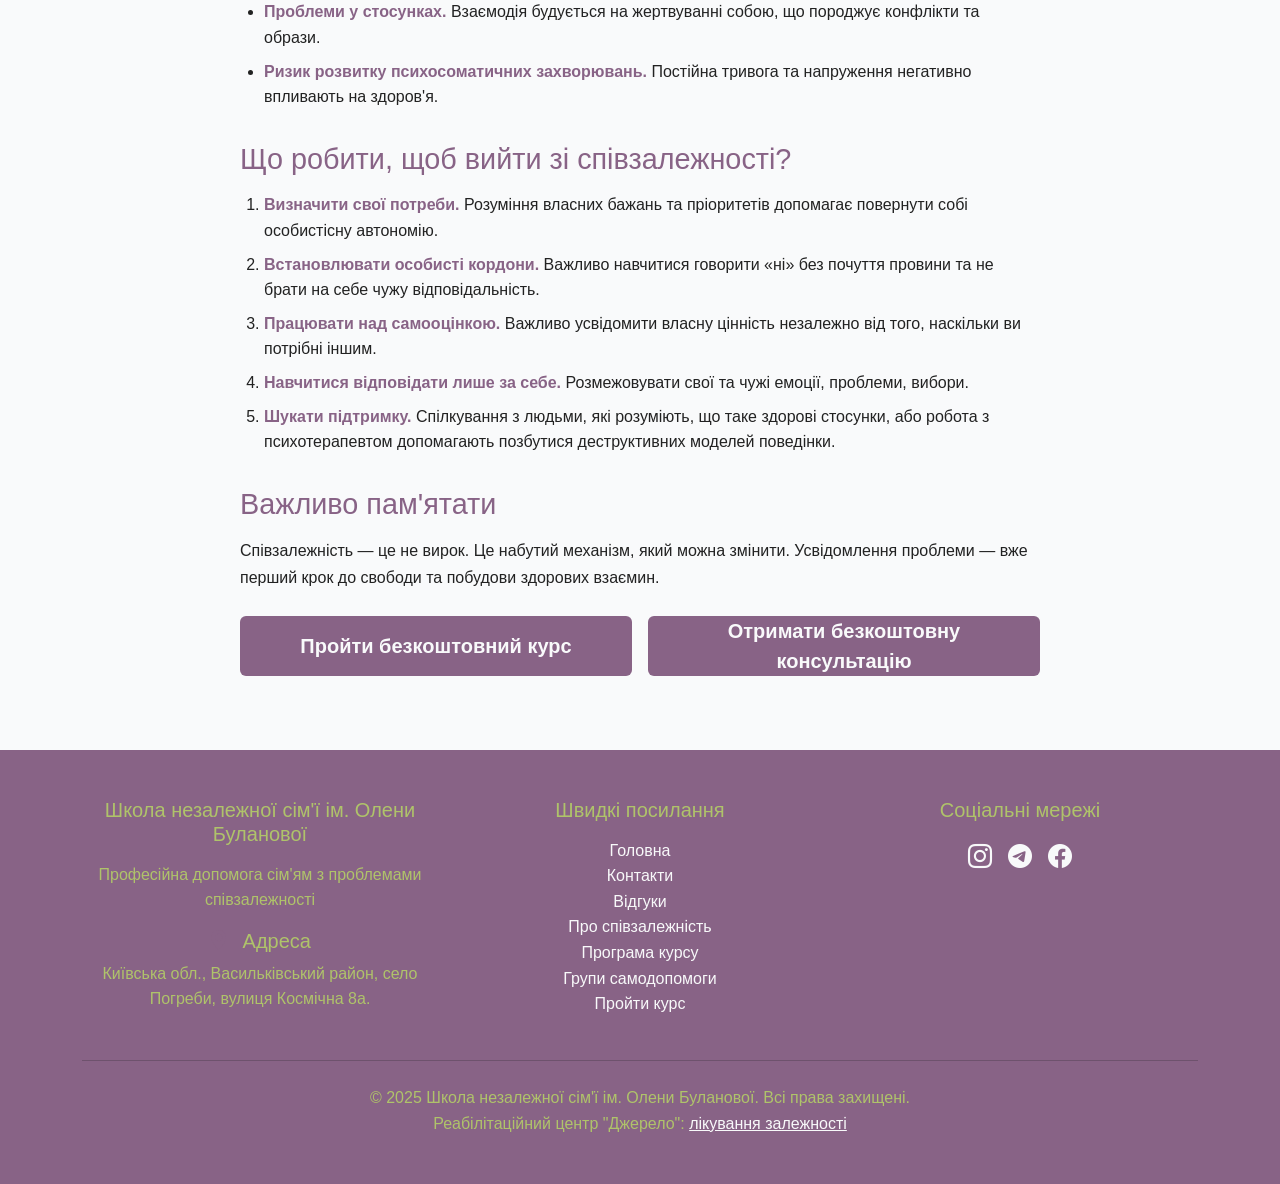
==== commit c4372e30: "seo" ====
--- a/about.html
+++ b/about.html
@@ -206,6 +206,7 @@
             </div>
             <hr class="my-4">
             <p class="mb-0 accent-text2">&copy; 2025 Школа незалежної сім'ї ім. Олени Буланової. Всі права захищені.</p>
+            <p class="mb-0 accent-text2">Реабілітаційний центр "Джерело": <a href="https://ninarkotikam.com/" class="text-light">лікування залежності</a></p>
         </div>
     </footer>
 <script type="text/javascript">
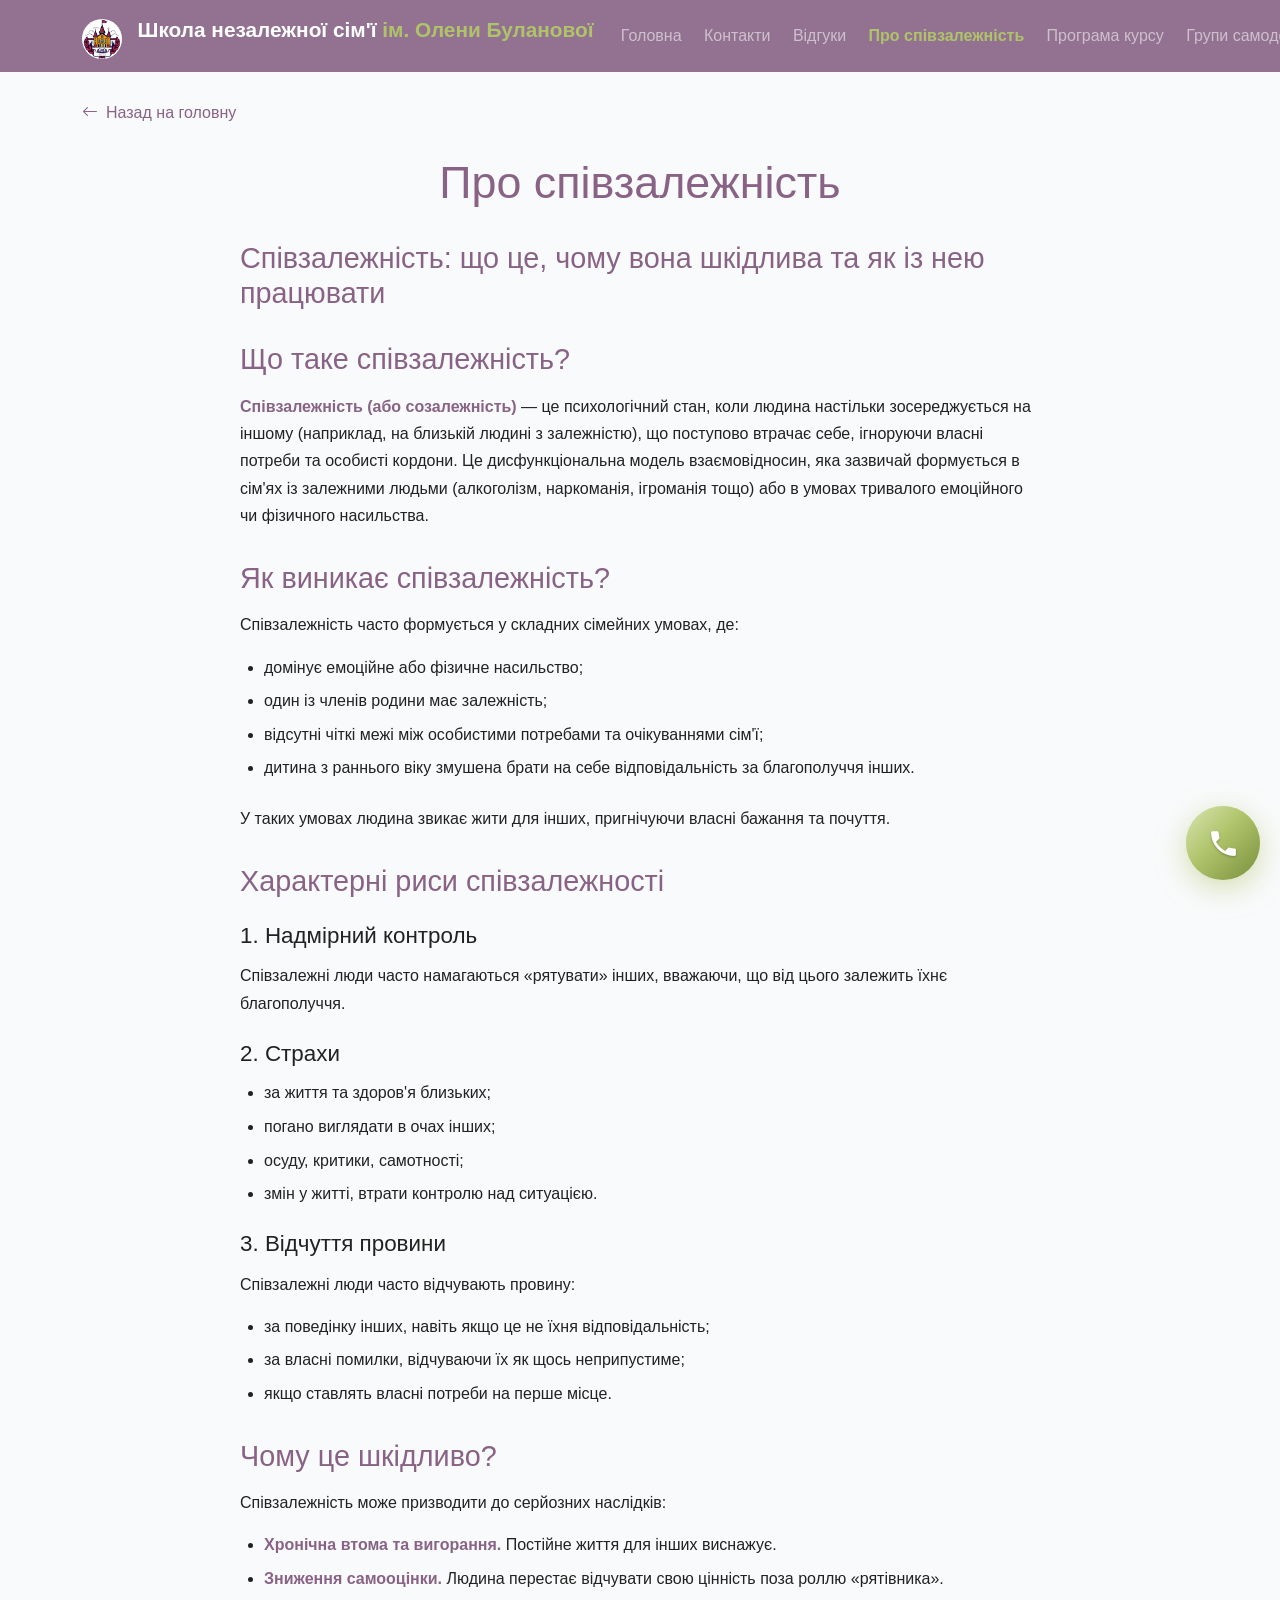
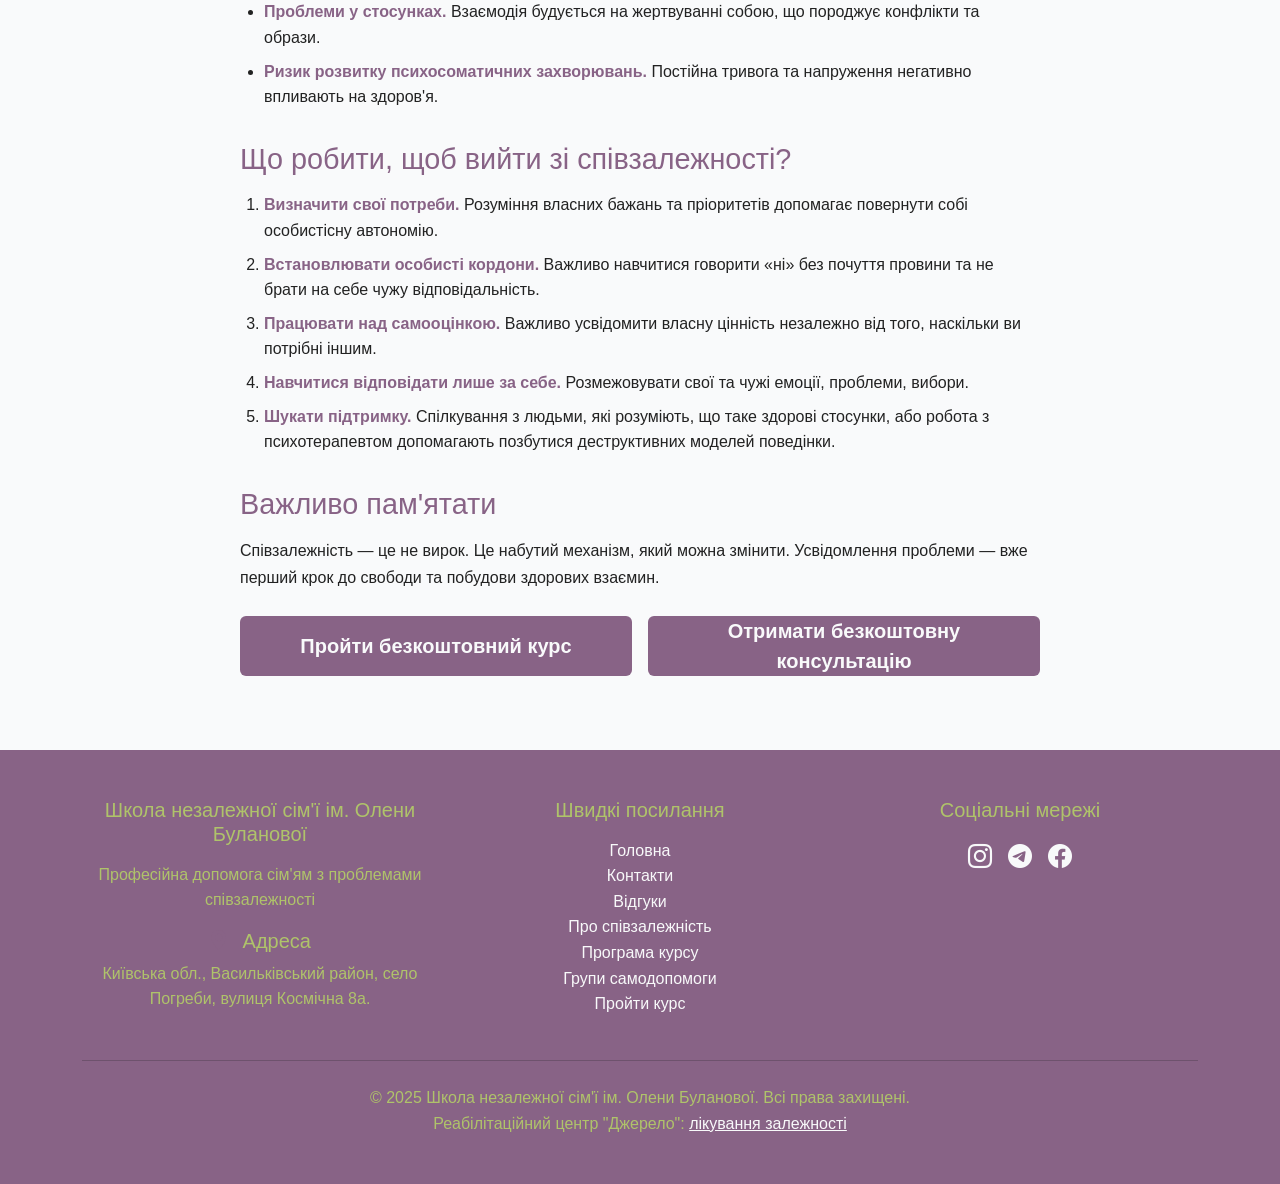
==== commit 1f5a3de7: "cta" ====
--- a/about.html
+++ b/about.html
@@ -82,20 +82,45 @@
     </div>
 </nav>
 
-    <!-- КНОПКА ЗВОНКа -->
-<!-- <a href="https://t.me/Bulanova_school_bot?start=kurs" id="floatingCallBtn">
-  <div class="position-fixed bottom-0 end-0 mb-5 me-5 animate-pulse2" style="z-index: 1000">
-    <div class="vidualsatun">
-      <div class="campakesad">
-        <div class="vebusines"></div>
-        <div class="nigkugas">
-          <i class="fas fa-envelope"></i>
-        </div>
-        <div class="dsacin">Залишити заявку</div>
-      </div>
-    </div>
-  </div>
-</a> -->
+<div id="dzcb-fab"><div id="dzcb-bubble"></div><button id="dzcb-btn" aria-label="callback"><span class="ring"></span>
+<svg viewBox="0 0 24 24"><path d="M6.6 10.8c1.4 2.8 3.8 5.1 6.6 6.6l2.2-2.2c.3-.3.7-.4 1-.2 1.1.4 2.3.6 3.6.6.6 0 1 .4 1 1V20c0 .6-.4 1-1 1C10.6 21 3 13.4 3 4c0-.6.4-1 1-1h3.5c.6 0 1 .4 1 1 0 1.2.2 2.4.6 3.6.1.4 0 .8-.2 1l-2.3 2.2z"/></svg>
+<span id="dzcb-lbl">Передзвонити</span></div>
+<div id="dzcb-ov"><div id="dzcb-box">
+ <button class="x" id="dzcb-x">&times;</button>
+ <div id="dzcb-open">
+   <h3 id="dzcb-h1">Передзвонимо за 2 хвилини</h3>
+   <p id="dzcb-p1">Залиште номер, і наш спеціаліст передзвонить вам протягом 2 хвилин. Безкоштовно та анонімно.</p>
+   <input id="dzcb-ph1" type="tel" inputmode="tel" placeholder="+380 __ ___ __ __" autocomplete="tel">
+   <div class="dzcb-err" id="dzcb-e1"></div>
+   <button class="go" id="dzcb-g1">Передзвоніть мені</button>
+   <button class="go alt" id="dzcb-toSched">🕐 Замовити дзвінок на конкретний час</button>
+ </div>
+ <div id="dzcb-closed" style="display:none">
+   <button class="dzcb-link" id="dzcb-toNow" style="display:none;text-align:left;margin:0 0 6px">← Передзвонити зараз</button>
+   <h3 id="dzcb-ch">На жаль, зараз неробочий час</h3>
+   <p id="dzcb-cp">Хочете, зателефонуємо вам о:</p>
+   <div id="dzcb-pick">
+     <select id="dzcb-day"></select>
+     <div class="dzcb-time">
+       <div class="dzcb-col2"><span class="dzcb-lab" id="dzcb-hlab">Година</span><div class="dzcb-stp"><button type="button" data-t="h" data-d="-1">&minus;</button><span id="dzcb-hh">09</span><button type="button" data-t="h" data-d="1">+</button></div></div>
+       <span class="dzcb-colon">:</span>
+       <div class="dzcb-col2"><span class="dzcb-lab" id="dzcb-mlab">Хвилина</span><div class="dzcb-stp"><button type="button" data-t="m" data-d="-1">&minus;</button><span id="dzcb-mm">00</span><button type="button" data-t="m" data-d="1">+</button></div></div>
+     </div>
+   </div>
+   <input id="dzcb-ph2" type="tel" inputmode="tel" placeholder="+380 __ ___ __ __" autocomplete="tel">
+   <div class="dzcb-err" id="dzcb-e2"></div>
+   <button class="go" id="dzcb-g2">Чекаю на дзвінок</button>
+ </div>
+ <div id="dzcb-ring">
+   <div class="n" id="dzcb-n">60</div>
+   <div class="t" id="dzcb-tt">Передзвонимо протягом 2 хвилин. Тримайте телефон поруч.</div>
+ </div>
+ <div id="dzcb-sched">
+   <div style="font-size:40px">📞</div>
+   <div class="big" id="dzcb-sb">Записали!</div>
+   <div class="t" id="dzcb-st">Передзвонимо у вказаний час.</div>
+ </div>
+</div></div>
 
     <!-- Секція з контентом -->
     <section class="content-section">
@@ -206,16 +231,10 @@
             </div>
             <hr class="my-4">
             <p class="mb-0 accent-text2">&copy; 2025 Школа незалежної сім'ї ім. Олени Буланової. Всі права захищені.</p>
-            <p class="mb-0 accent-text2">Реабілітаційний центр "Джерело": <a href="https://ninarkotikam.com/" class="text-light">лікування залежності</a></p>
+            <p class="mb-0 accent-text2">Реабілітаційний центр "Джерело": <a href="https://ninarkotikam.com/reabilitatsiya-narkozalezhnykh/" class="text-light">лікування залежності</a></p>
         </div>
     </footer>
-<script type="text/javascript">
-  (function(d, w, s) {
-	var widgetHash = '581gt6c4qd8f6jowkvzn', gcw = d.createElement(s); gcw.type = 'text/javascript'; gcw.async = true;
-	gcw.src = '//widgets.binotel.com/getcall/widgets/'+ widgetHash +'.js';
-	var sn = d.getElementsByTagName(s)[0]; sn.parentNode.insertBefore(gcw, sn);
-  })(document, window, 'script');
-</script> 
+
     <script src="https://cdn.jsdelivr.net/npm/bootstrap@5.3.0/dist/js/bootstrap.bundle.min.js"></script>
     <script src="js/script.js"></script>
 </body>
--- a/css/stile.css
+++ b/css/stile.css
@@ -512,4 +512,43 @@
         height: 90px; /* Обе кнопки одинаковой высоты */
         /* Первая (1 строка) и вторая (2 строки) будут центрированы автоматически */
     }
-}+}
+
+/* Call-btn*/
+
+#dzcb-fab{position:fixed;left:auto;right: 20px;;bottom:20px;z-index:99998}
+#dzcb-bubble{position:absolute;right:0;bottom:92px;width:212px;background:#ffffff;color:#1e2a22;padding:12px 15px;border-radius:15px;border:1px solid rgba(0,0,0,.08);font:600 13.5px/1.4 -apple-system,Roboto,Arial,sans-serif;box-shadow:0 10px 26px rgba(0,0,0,.18);opacity:0;transform:translateY(10px);transition:.28s;pointer-events:none}
+#dzcb-bubble:after{content:'';position:absolute;right:26px;bottom:-7px;border:8px solid transparent;border-top-color:#ffffff;border-bottom:0;border-left-width:6px;border-right-width:6px}
+#dzcb-fab.show-bubble #dzcb-bubble{opacity:1;transform:translateY(0);pointer-events:auto;cursor:pointer}
+#dzcb-btn{position:relative;display:flex;align-items:center;justify-content:center;width:74px;height:74px;padding:0;margin:0;border-radius:50%;
+ background:linear-gradient(135deg,#D9E6B3 0%, #AFC36A 45%, #7A8F3E 100%);color:#fff;border:none;cursor:pointer;box-shadow:0 8px 28px rgba(175, 195, 106, .5)}
+#dzcb-btn #dzcb-lbl{display:none}
+#dzcb-btn .ring{position:absolute;left:0;top:0;width:74px;height:74px;border-radius:50%;background:#AFC36A;animation:dzpulse 1.5s infinite;opacity:.55;z-index:-1}
+@keyframes dzpulse{0%{transform:scale(1);opacity:.55}100%{transform:scale(1.5);opacity:0}}
+#dzcb-btn svg{width:33px;height:33px;fill:#ffffff;filter:drop-shadow(0 1px 1px rgba(0,0,0,.25));flex:0 0 auto}
+@media(max-width:480px){#dzcb-fab{bottom:20px;left:auto;right:20px}#dzcb-btn{width:64px;height:64px}#dzcb-btn .ring{width:64px;height:64px}#dzcb-btn svg{width:29px;height:29px}#dzcb-box{padding:22px 18px}.dzcb-stp button{width:34px;height:44px;font-size:20px}.dzcb-stp span{width:38px;font-size:20px}.dzcb-time{gap:8px}}
+#dzcb-ov{position:fixed;inset:0;z-index:99999;background:rgba(10,15,10,.55);display:none;align-items:center;justify-content:center;padding:16px}
+#dzcb-ov.on{display:flex}
+#dzcb-box{background:#fff;border-radius:20px;max-width:440px;width:100%;padding:32px 30px;box-shadow:0 20px 60px rgba(0,0,0,.35);font-family:-apple-system,Roboto,Arial,sans-serif;position:relative}
+.dzcb-link{display:block;width:100%;margin-top:14px;background:none;border:none;color:#886386;font-size:14.5px;font-weight:600;cursor:pointer;text-decoration:underline;padding:6px}
+#dzcb-box h3{margin:0 0 6px;font-size:20px;color:#14361f}
+#dzcb-box p{margin:0 0 16px;font-size:14px;color:#5b6b60;line-height:1.5}
+#dzcb-box input{width:100%;box-sizing:border-box;padding:14px 15px;font-size:17px;border:1.5px solid #d5ddd7;border-radius:11px;outline:none;margin-bottom:12px}
+#dzcb-box input:focus{border-color:#886386}
+#dzcb-box button.go{width:100%;padding:15px;font-size:16px;font-weight:700;color:#fff;background:#886386;border:none;border-radius:11px;cursor:pointer}
+#dzcb-box button.go.alt{background:linear-gradient(135deg,#AFC36A 45%, #7A8F3E 100%);color:#ffffff;margin-top:11px}
+#dzcb-box .x{position:absolute;top:12px;right:14px;border:none;background:none;font-size:24px;color:#9aa8a0;cursor:pointer;line-height:1}
+#dzcb-ring,#dzcb-sched{text-align:center;padding:8px 0 4px;display:none}
+#dzcb-ring .n{font-size:52px;font-weight:800;color:#886386;font-variant-numeric:tabular-nums}
+#dzcb-ring .t,#dzcb-sched .t{font-size:15px;color:#5b6b60;margin-top:6px}
+#dzcb-sched .big{font-size:22px;font-weight:800;color:#886386;margin-top:4px}
+.dzcb-err{color:#c0392b;font-size:13px;margin:-6px 0 10px;display:none}
+#dzcb-pick{margin-bottom:14px}
+#dzcb-day{width:100%;box-sizing:border-box;padding:13px;font-size:15px;border:1.5px solid #d5ddd7;border-radius:11px;background:#fff;margin-bottom:14px}
+.dzcb-time{display:flex;align-items:flex-end;justify-content:center;gap:12px}
+.dzcb-col2{display:flex;flex-direction:column;align-items:center;gap:6px}
+.dzcb-lab{font-size:12px;color:#7a8a80;font-weight:600}
+.dzcb-colon{font-size:24px;font-weight:800;color:#9aa8a0;padding-bottom:12px}
+.dzcb-stp{display:flex;align-items:center;border:1.5px solid #d5ddd7;border-radius:11px;overflow:hidden}
+.dzcb-stp button{width:40px;height:48px;border:none;background:#f0f4f1;color:#886386;font-size:22px;font-weight:700;cursor:pointer}
+.dzcb-stp span{width:46px;text-align:center;font-size:22px;font-weight:800;color:#14361f;font-variant-numeric:tabular-nums}
